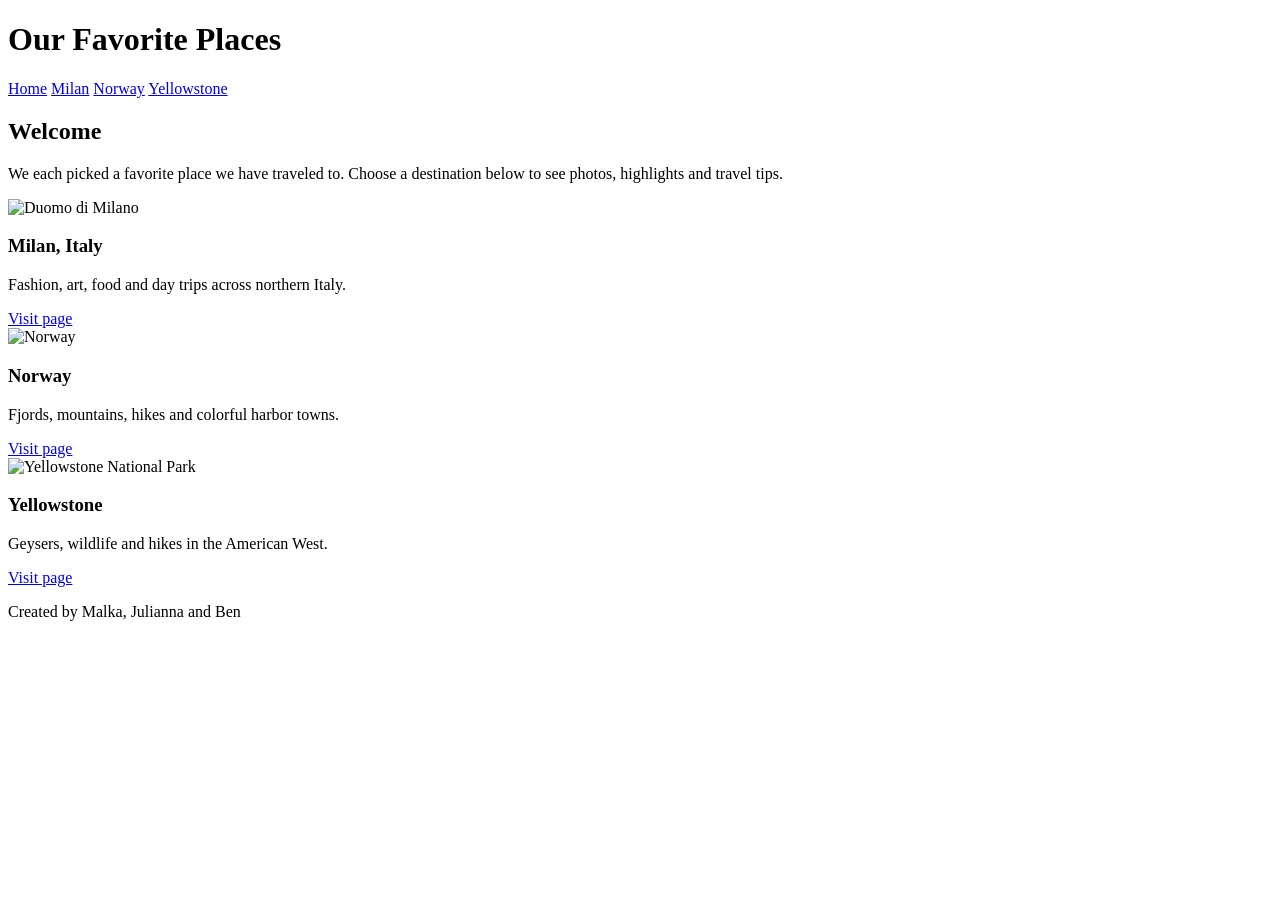
==== index.html @ 64c8c4c6 "Add files via upload" ====
<!DOCTYPE html>
<html lang="en">
<head>
    <meta charset="UTF-8">
    <meta name="viewport" content="width=device-width, initial-scale=1.0">
    <title>Our Favorite Places</title>
    <link rel="stylesheet" href="style/home.css">
</head>
<body>
    <header>
        <h1>Our Favorite Places</h1>
        <nav>
            <a href="index.html">Home</a>
            <a href="malka.html">Milan</a>
            <a href="julie.html">Norway</a>
            <a href="ben.html">Yellowstone</a>
        </nav>
    </header>

    <main>
        <section class="intro">
            <h2>Welcome</h2>
            <p>
                We each picked a favorite place we have traveled to.
                Choose a destination below to see photos, highlights and travel tips.
            </p>
        </section>

        <section class="cards">
            <article class="card">
                <img src="images/duomo.jpeg" alt="Duomo di Milano">
                <h3>Milan, Italy</h3>
                <p>Fashion, art, food and day trips across northern Italy.</p>
                <a href="malka.html">Visit page</a>
            </article>

            <article class="card">
                <img src="images/IMG_0017.jpg" alt="Norway">
                <h3>Norway</h3>
                <p>Fjords, mountains, hikes and colorful harbor towns.</p>
                <a href="julianna.html">Visit page</a>
            </article>

            <article class="card">
                <img src="images/img_6883.jpg" alt="Yellowstone National Park">
                <h3>Yellowstone</h3>
                <p>Geysers, wildlife and hikes in the American West.</p>
                <a href="ben.html">Visit page</a>
            </article>
        </section>
    </main>

    <footer>
        <p>Created by Malka, Julianna and Ben</p>
    </footer>
</body>
</html>
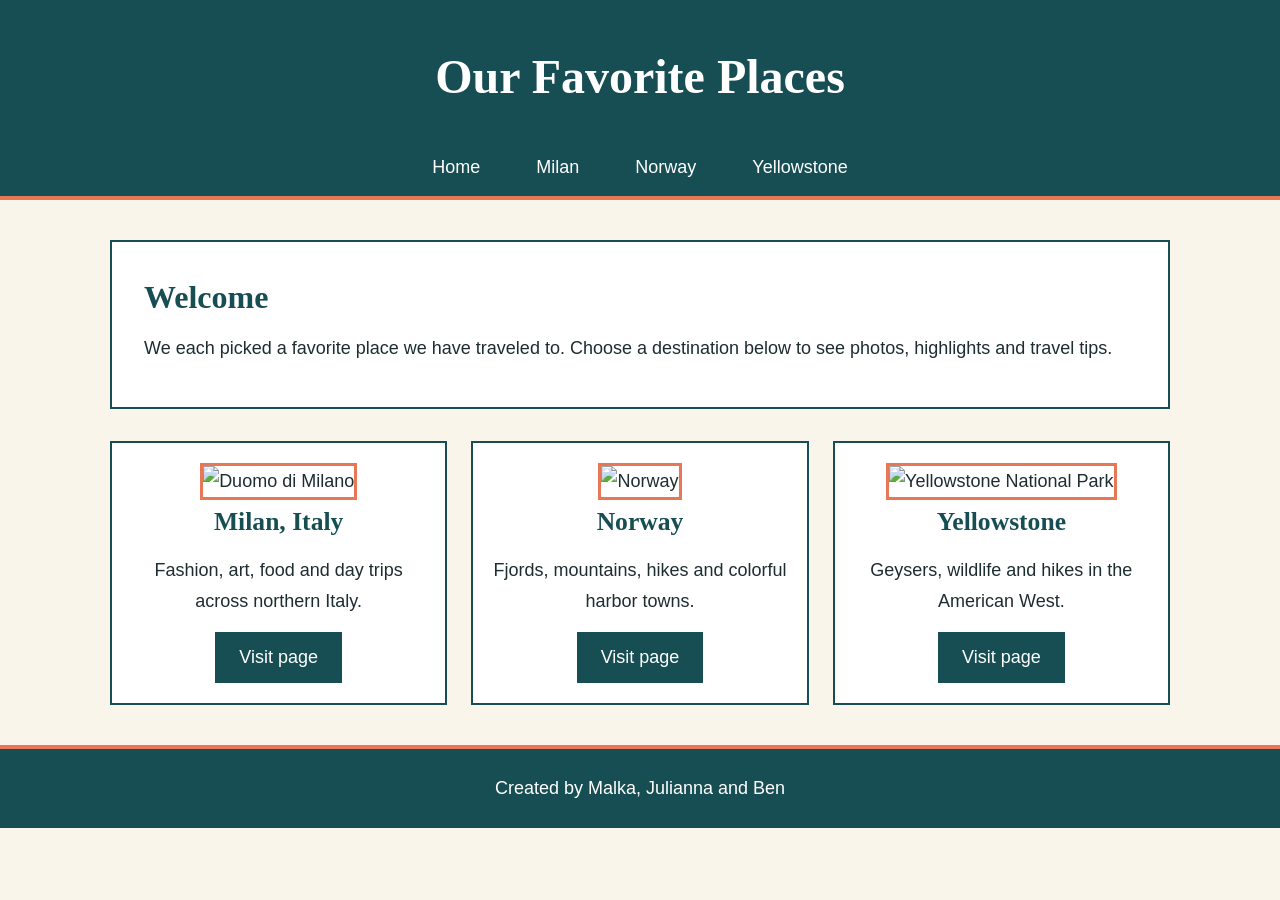
==== commit 04972d32: "Add files via upload" ====
--- a/index.html
+++ b/index.html
@@ -28,21 +28,21 @@
 
         <section class="cards">
             <article class="card">
-                <img src="images/duomo.jpeg" alt="Duomo di Milano">
+                <img src="images1/duomo.jpeg" alt="Duomo di Milano">
                 <h3>Milan, Italy</h3>
                 <p>Fashion, art, food and day trips across northern Italy.</p>
                 <a href="malka.html">Visit page</a>
             </article>
 
             <article class="card">
-                <img src="images/IMG_0017.jpg" alt="Norway">
+                <img src="images3/IMG_0017.jpg" alt="Norway">
                 <h3>Norway</h3>
                 <p>Fjords, mountains, hikes and colorful harbor towns.</p>
                 <a href="julianna.html">Visit page</a>
             </article>
 
             <article class="card">
-                <img src="images/img_6883.jpg" alt="Yellowstone National Park">
+                <img src="images2/img_6883.jpg" alt="Yellowstone National Park">
                 <h3>Yellowstone</h3>
                 <p>Geysers, wildlife and hikes in the American West.</p>
                 <a href="ben.html">Visit page</a>
--- a/style/home.css
+++ b/style/home.css
@@ -0,0 +1,149 @@
+* {
+    box-sizing: border-box;
+}
+
+body {
+    margin: 0;
+    font-family: Verdana, Geneva, Tahoma, sans-serif;
+    font-size: 18px;
+    line-height: 1.7;
+    color: rgb(30, 45, 48);
+    background-color: rgb(250, 245, 235);
+}
+
+/*  Header and nav  */
+header {
+    background-color: rgb(23, 78, 84);
+    color: white;
+    text-align: center;
+    padding: 36px 20px 0;
+    border-bottom: 4px solid rgb(232, 119, 85);
+}
+
+h1 {
+    font-family: Georgia, serif;
+    font-size: 3rem;
+    color: white;
+    text-align: center;
+    margin: 0 0 20px;
+}
+
+nav {
+    display: flex;
+    justify-content: center;
+}
+
+nav a {
+    color: white;
+    text-decoration: none;
+    padding: 14px 28px;
+}
+
+nav a:hover {
+    background-color: rgb(232, 119, 85);
+    color: rgb(30, 45, 48);
+}
+
+/*  Main layout  */
+main {
+    max-width: 1100px;
+    margin: 0 auto;
+    padding: 40px 20px;
+}
+
+/*  Headings and text  */
+h2 {
+    font-family: Georgia, serif;
+    font-size: 2rem;
+    color: rgb(23, 78, 84);
+    margin: 0 0 8px;
+}
+
+h3 {
+    font-family: Georgia, serif;
+    font-size: 1.6rem;
+    color: rgb(23, 78, 84);
+    margin: 0 0 12px;
+}
+
+p {
+    margin: 0 0 16px;
+}
+
+/*  Welcome box  */
+.intro {
+    background-color: white;
+    border: 2px solid rgb(23, 78, 84);
+    padding: 28px 32px;
+    margin-bottom: 32px;
+}
+
+/*  Cards  */
+.cards {
+    display: flex;
+    gap: 24px;
+}
+
+.card {
+    flex: 1;
+    background-color: white;
+    border: 2px solid rgb(23, 78, 84);
+    padding: 20px;
+    text-align: center;
+}
+
+.card img {
+    width: 100%;
+    height: 220px;
+    object-fit: cover;
+    border: 3px solid rgb(232, 119, 85);
+}
+
+.card a {
+    display: inline-block;
+    background-color: rgb(23, 78, 84);
+    color: white;
+    text-decoration: none;
+    padding: 10px 24px;
+}
+
+.card a:hover {
+    background-color: rgb(232, 119, 85);
+    color: rgb(30, 45, 48);
+}
+
+/*  Footer  */
+footer {
+    background-color: rgb(23, 78, 84);
+    color: white;
+    text-align: center;
+    padding: 24px 20px;
+    border-top: 4px solid rgb(232, 119, 85);
+}
+
+footer p {
+    margin: 0;
+}
+
+/*  Responsive (screens under 700px)  */
+@media (max-width: 700px) {
+    h1 {
+        font-size: 2.2rem;
+    }
+
+    nav {
+        flex-direction: column;
+    }
+
+    main {
+        padding: 24px 14px;
+    }
+
+    .intro {
+        padding: 20px;
+    }
+
+    .cards {
+        flex-direction: column;
+    }
+}
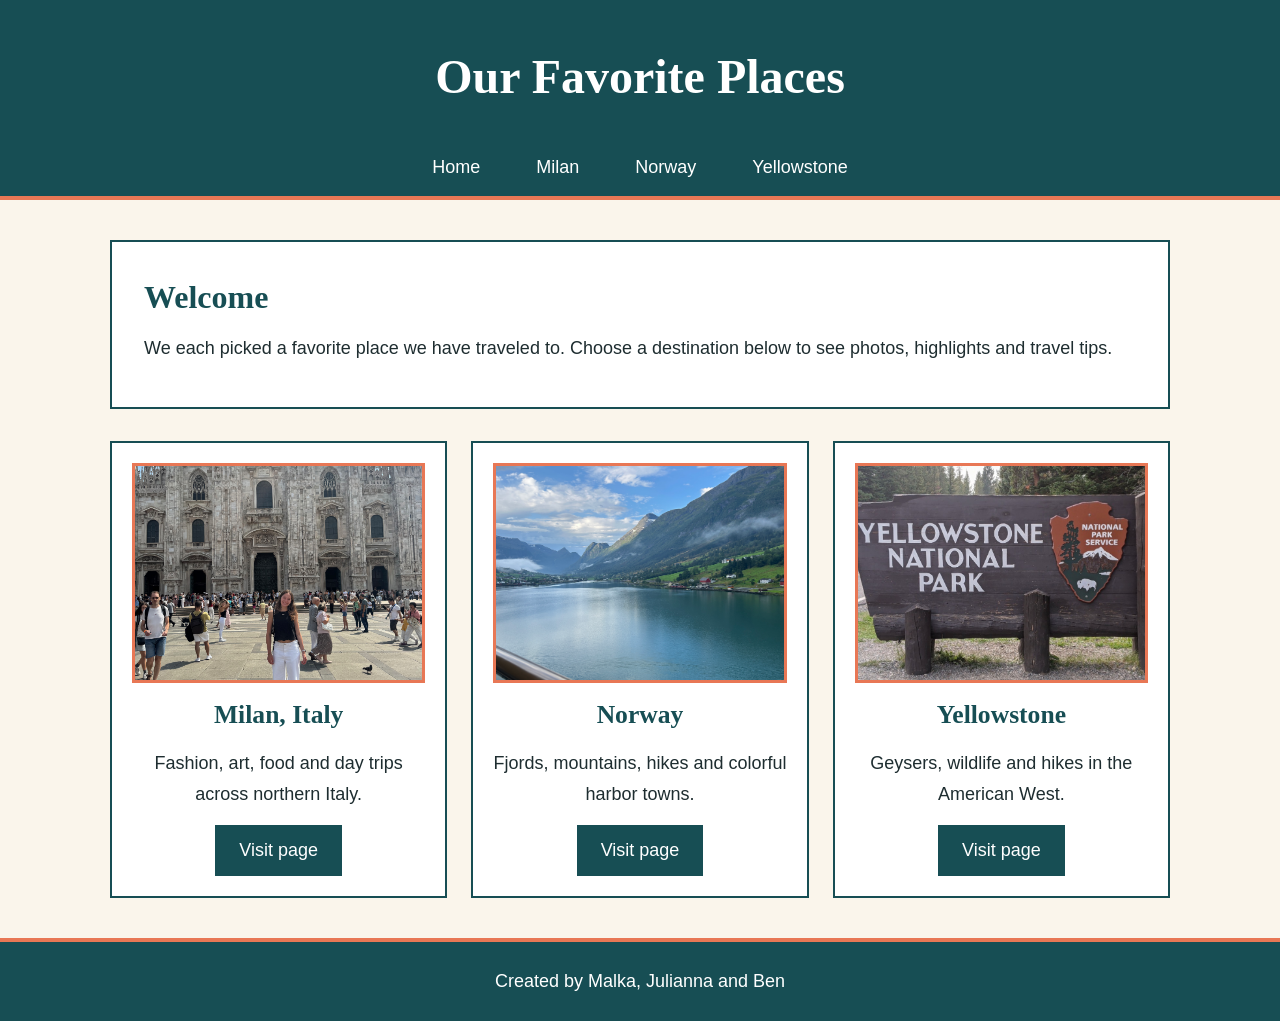
==== commit fc7d2933: "Add files via upload" ====
--- a/index.html
+++ b/index.html
@@ -42,7 +42,7 @@
             </article>
 
             <article class="card">
-                <img src="images2/img_6883.jpg" alt="Yellowstone National Park">
+                <img src="images2/IMG_6883.jpg" alt="Yellowstone National Park">
                 <h3>Yellowstone</h3>
                 <p>Geysers, wildlife and hikes in the American West.</p>
                 <a href="ben.html">Visit page</a>
